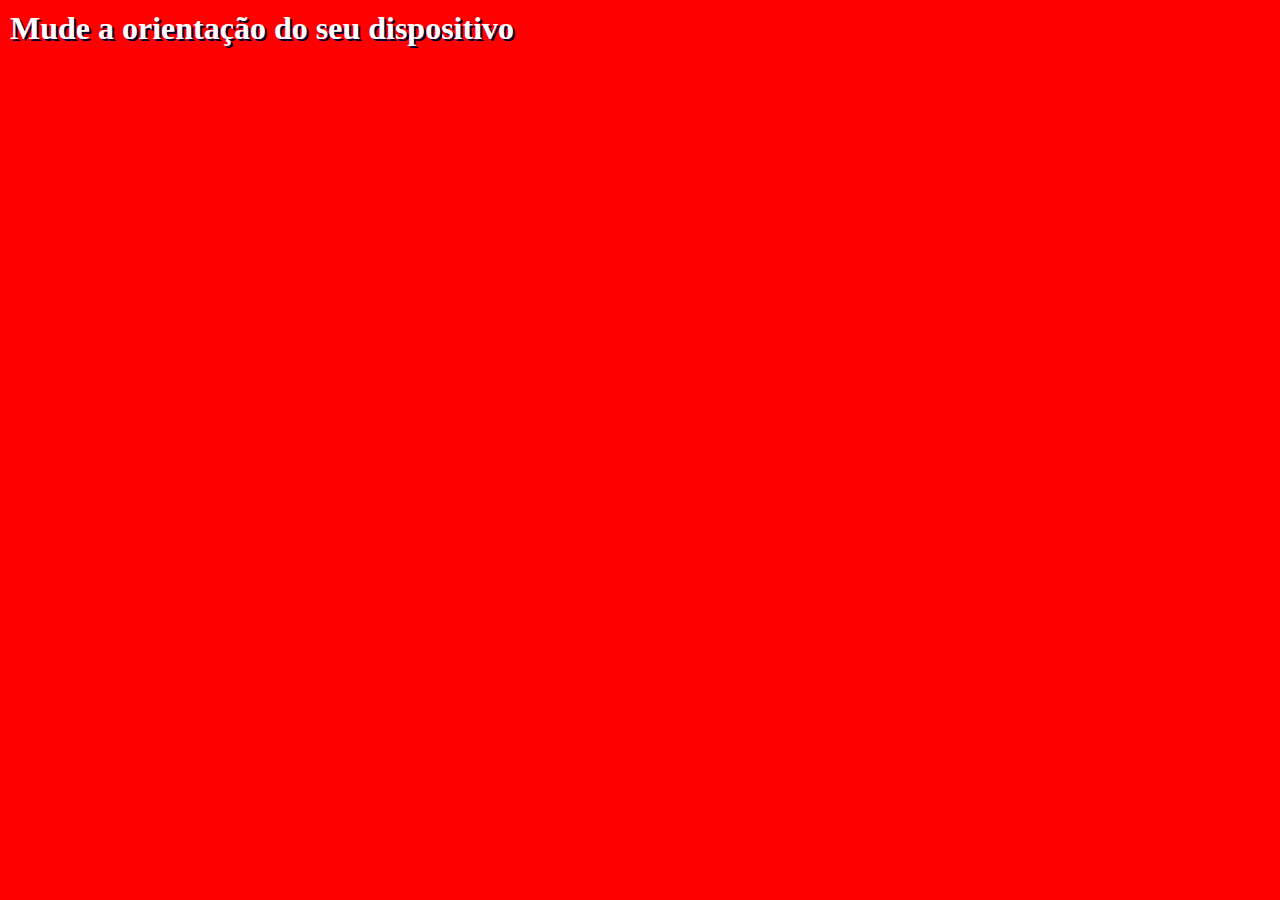
==== ex002/index.html @ 7ba9d4d9 "adicionando imagens" ====
<!DOCTYPE html>
<html lang="pt-br">
<head>
    <meta charset="UTF-8">
    <meta name="viewport" content="width=device-width, initial-scale=1.0">
    <title>Media Query</title>
    <link rel="stylesheet" href="estilo/style.css" media="all">
    <link rel="stylesheet" href="estilo/retrato.css" media="screen and (orientation: portrait)">
    <link rel="stylesheet" href="estilo/paisagem.css" media="screen and (orientation: landscape)">

</head>
<body>
    <h1>Mude a orientação do seu dispositivo</h1>
</body>
</html>
---- ex002/estilo/style.css ----
@charset "UTF-8";

*{
    margin: 0px;
    padding: 0px;

}
html, body {
    width: 100vw;
    height: 100vh;
    background-color: blue;
}
h1 {
    color: white;
    text-shadow: 2px 2px 0px rgb(1, 1, 49);
    padding: 10px;
}
---- ex002/estilo/retrato.css ----
@charset "UTF-8";

body{
    background-color: yellow;
}
---- ex002/estilo/paisagem.css ----
@charset "UTF-8";

body{
    background-color: red;
}
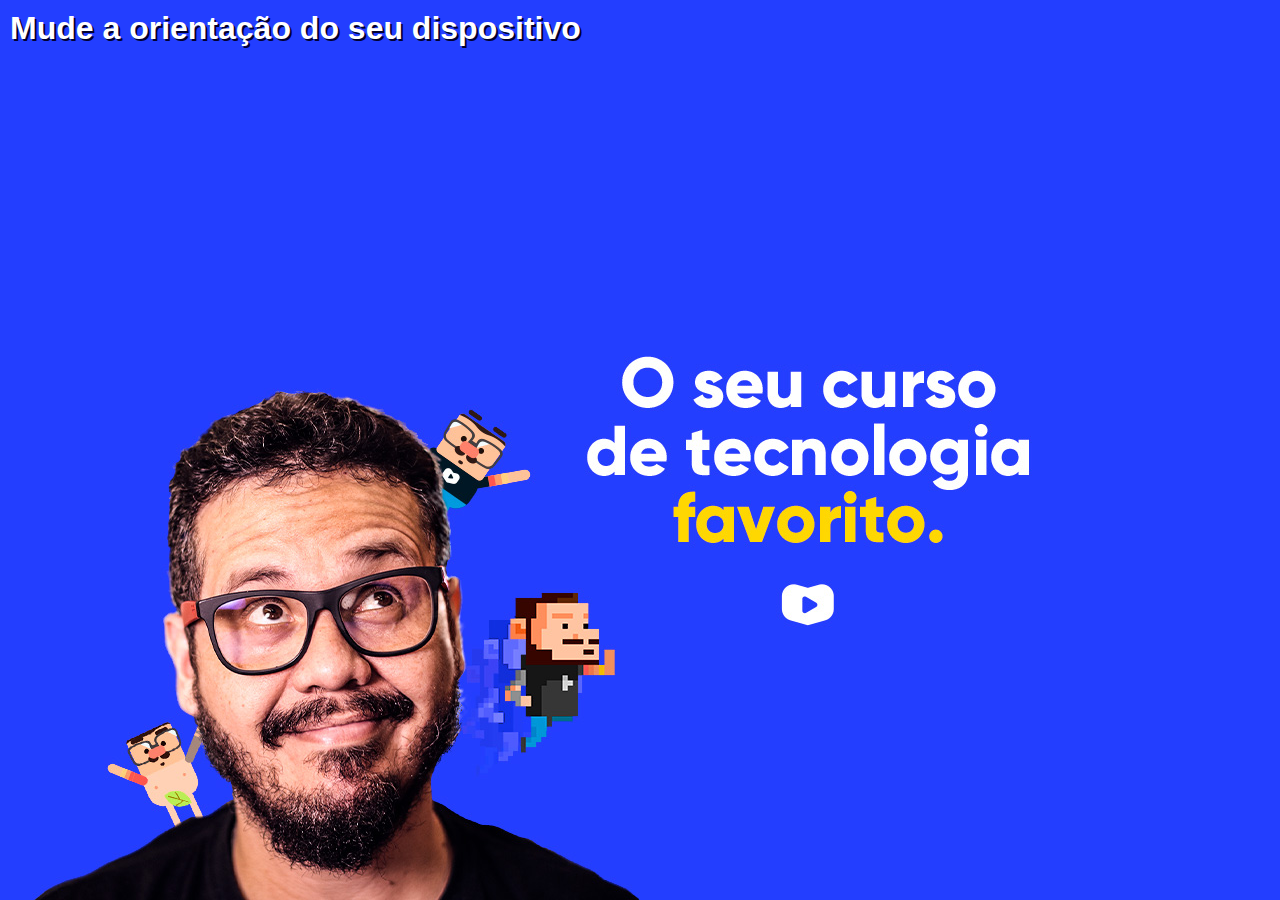
==== commit b4b8d66f: "atualizando exercicio" ====
--- a/ex002/index.html
+++ b/ex002/index.html
@@ -4,9 +4,9 @@
     <meta charset="UTF-8">
     <meta name="viewport" content="width=device-width, initial-scale=1.0">
     <title>Media Query</title>
-    <link rel="stylesheet" href="estilo/style.css" media="all">
     <link rel="stylesheet" href="estilo/retrato.css" media="screen and (orientation: portrait)">
     <link rel="stylesheet" href="estilo/paisagem.css" media="screen and (orientation: landscape)">
+    <link rel="stylesheet" href="estilo/style.css" media="all">
 
 </head>
 <body>
--- a/ex002/estilo/retrato.css
+++ b/ex002/estilo/retrato.css
@@ -1,5 +1,7 @@
 @charset "UTF-8";
 
 body{
-    background-color: yellow;
+    background: url(../imagens/cev-portrait.jpg);
+    background-position: center bottom;
+    
 }--- a/ex002/estilo/paisagem.css
+++ b/ex002/estilo/paisagem.css
@@ -1,5 +1,7 @@
 @charset "UTF-8";
 
 body{
-    background-color: red;
+   background: url(../imagens/cev-landscape.jpg);
+   background-position: left bottom;
+   
 }--- a/ex002/estilo/style.css
+++ b/ex002/estilo/style.css
@@ -3,12 +3,15 @@
 *{
     margin: 0px;
     padding: 0px;
+    font-family: Arial, Helvetica, sans-serif;
 
 }
 html, body {
     width: 100vw;
     height: 100vh;
-    background-color: blue;
+    background-color: #233eff;
+    background-size: contain;
+    background-repeat: no-repeat;
 }
 h1 {
     color: white;
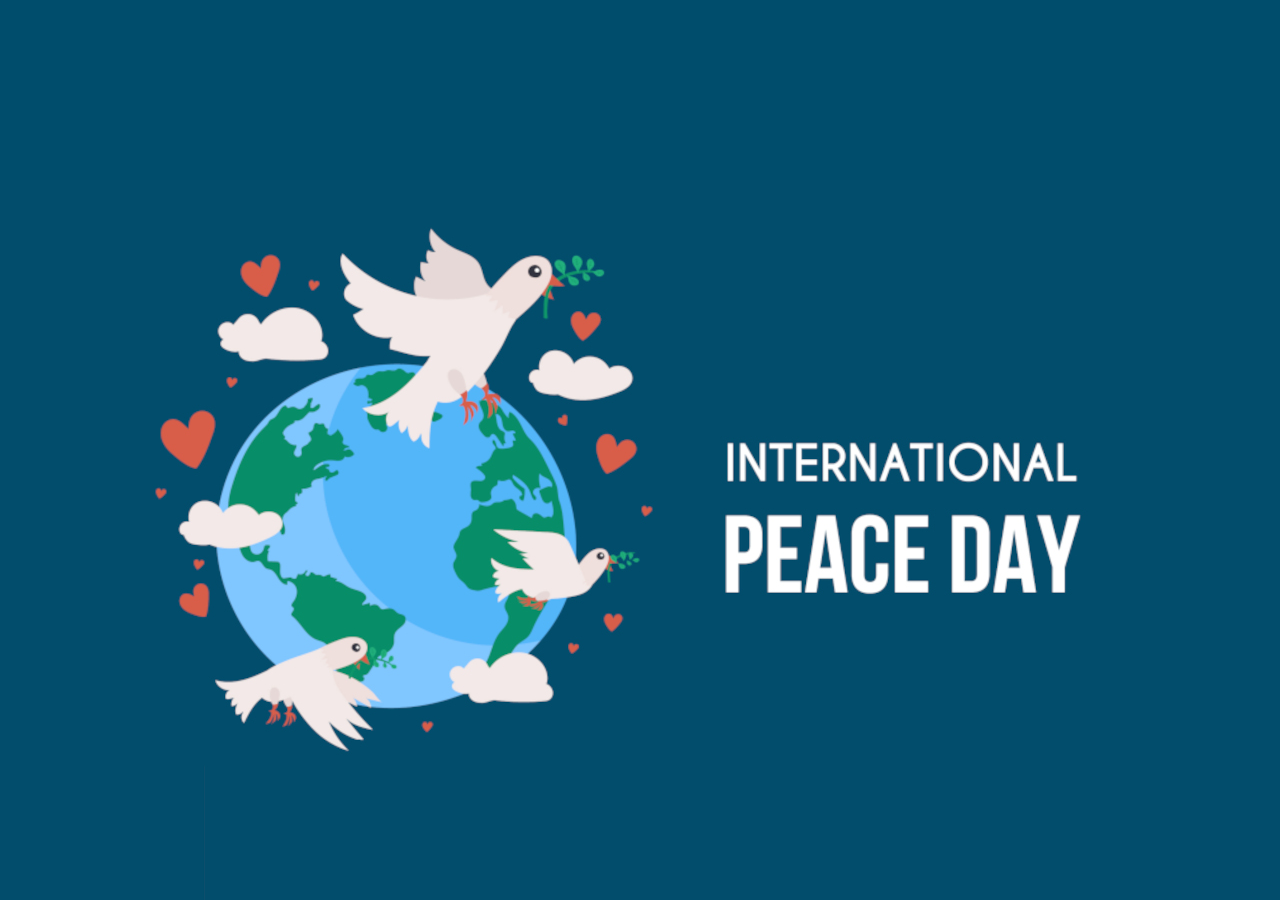
==== commit 01e00c96: "atualizando projeto" ====
--- a/ex002/index.html
+++ b/ex002/index.html
@@ -10,6 +10,6 @@
 
 </head>
 <body>
-    <h1>Mude a orientação do seu dispositivo</h1>
+  
 </body>
 </html>--- a/ex002/estilo/retrato.css
+++ b/ex002/estilo/retrato.css
@@ -1,7 +1,7 @@
 @charset "UTF-8";
 
 body{
-    background: url(../imagens/cev-portrait.jpg);
+    background: url(../imagens/retrato.jpg);
     background-position: center bottom;
     
 }--- a/ex002/estilo/paisagem.css
+++ b/ex002/estilo/paisagem.css
@@ -1,7 +1,7 @@
 @charset "UTF-8";
 
 body{
-   background: url(../imagens/cev-landscape.jpg);
+   background: url(../imagens/PAISAGEM.jpg);
    background-position: left bottom;
    
 }--- a/ex002/estilo/style.css
+++ b/ex002/estilo/style.css
@@ -9,7 +9,7 @@
 html, body {
     width: 100vw;
     height: 100vh;
-    background-color: #233eff;
+    background-color: #004D6C;
     background-size: contain;
     background-repeat: no-repeat;
 }
